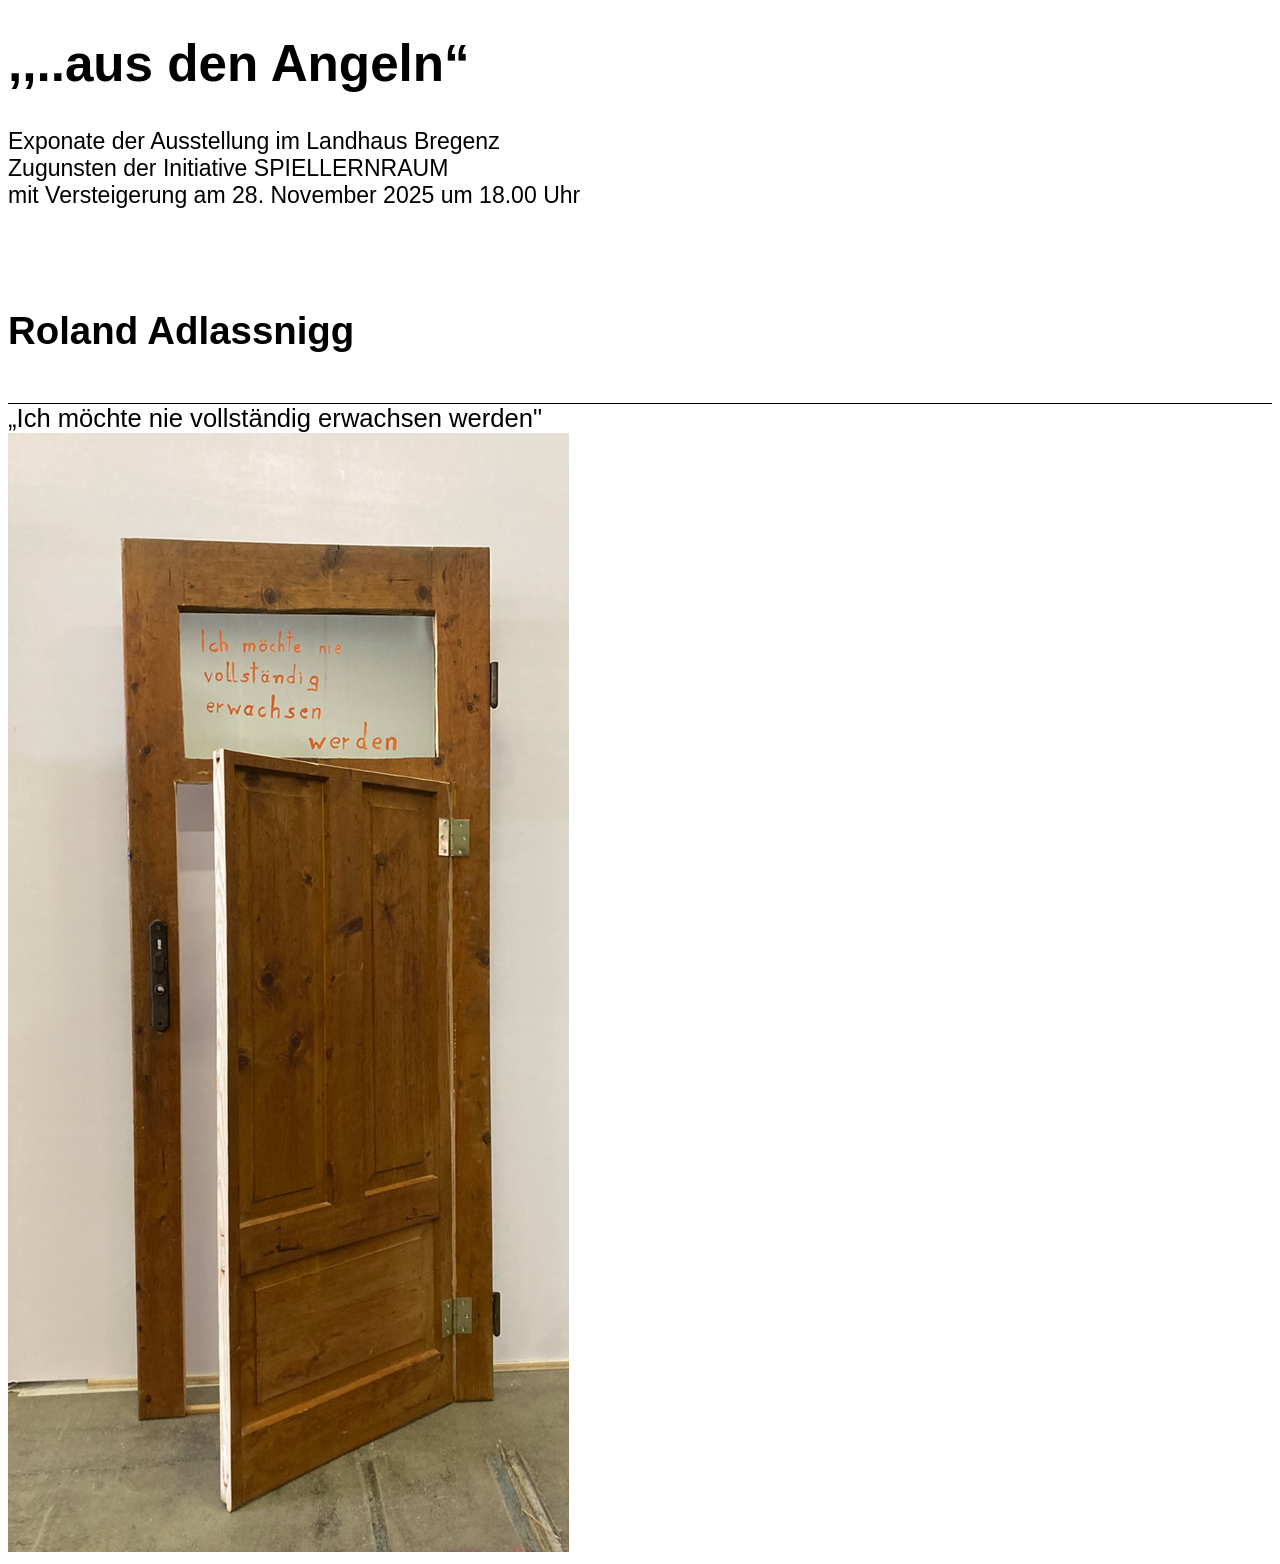
==== index.html @ c9441b18 "Initial commit" ====
<!DOCTYPE html>
<html lang="en">
  <head>
    <meta charset="UTF-8" />
    <meta name="viewport" content="width=device-width, initial-scale=1.0" />
    <meta http-equiv="X-UA-Compatible" content="ie=edge" />
    <title>HTML + CSS</title>
    <link rel="stylesheet" href="styles.css" />
  </head>
  <body>
    <h1>,,..aus den Angeln“</h1>
    <div class="text2">
      Exponate der Ausstellung im Landhaus Bregenz<br />
      Zugunsten der Initiative SPIELLERNRAUM<br />
      mit Versteigerung am 28. November 2025 um 18.00 Uhr
    </div>
    <div class="künstler">
    <div class="text1"><b>Roland Adlassnigg</b></div>
    <div class="line"></div>

    <style>
      .line {
        width: 100%;
        height: 1px;
        background-color: black;
      }
    </style>
    <div class="text3">„Ich möchte nie vollständig erwachsen werden"</div>
     <img src="bilder türen/tür1.png">
    </a>
  </body>
</html>
---- styles.css ----
h1 {
  font-family: sans-serif;
  font-size: 4vw;
}
.text2 {
  font-family: sans-serif;
  font-size: 1.8vw;
  font-style: slim;
}

.text1 {
  margin-top: 100px;
  margin-bottom: 50px;
  font-family: sans-serif;
  font-size: 3vw;
}
.text3 {
  font-family: sans-serif;
  font-size: 2vw;
  font-style: slim;
}
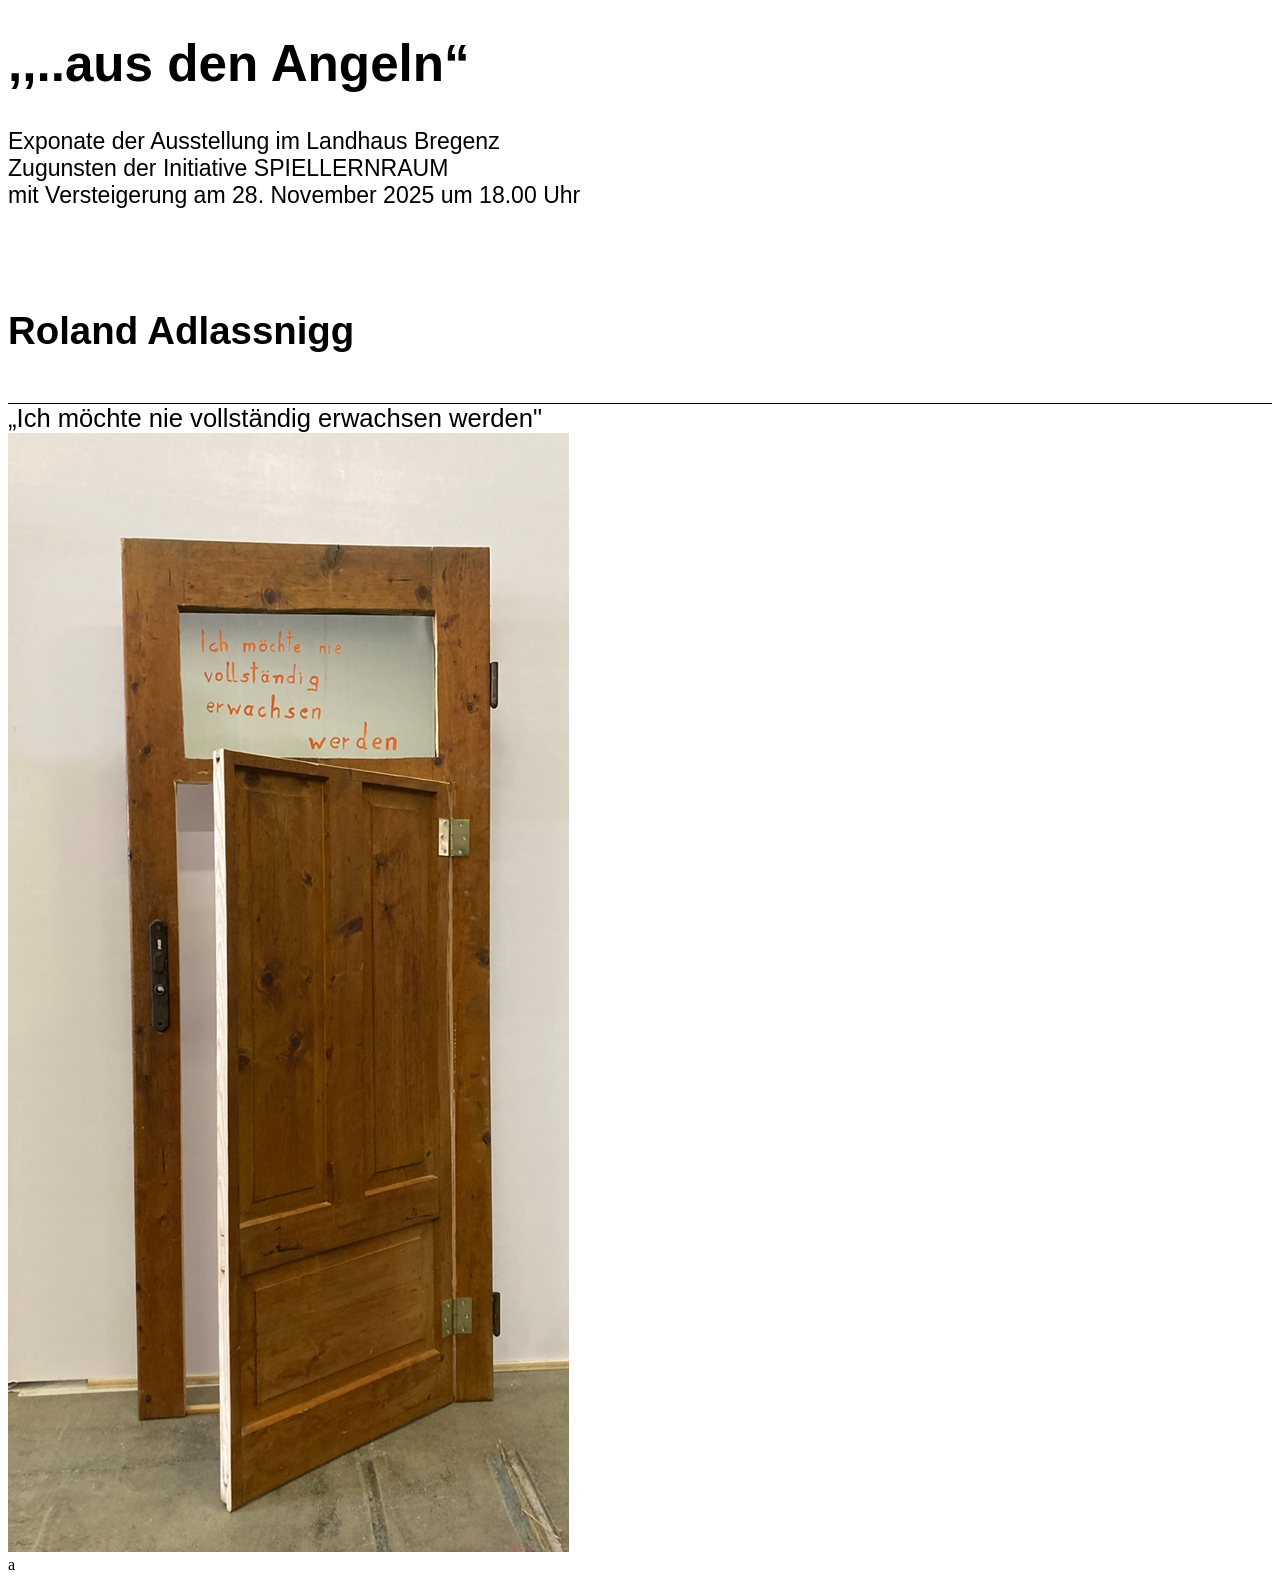
==== commit ee71ea06: "commit" ====
--- a/index.html
+++ b/index.html
@@ -28,5 +28,6 @@
     <div class="text3">„Ich möchte nie vollständig erwachsen werden"</div>
      <img src="bilder türen/tür1.png">
     </a>
+    <div>a</div>
   </body>
 </html>
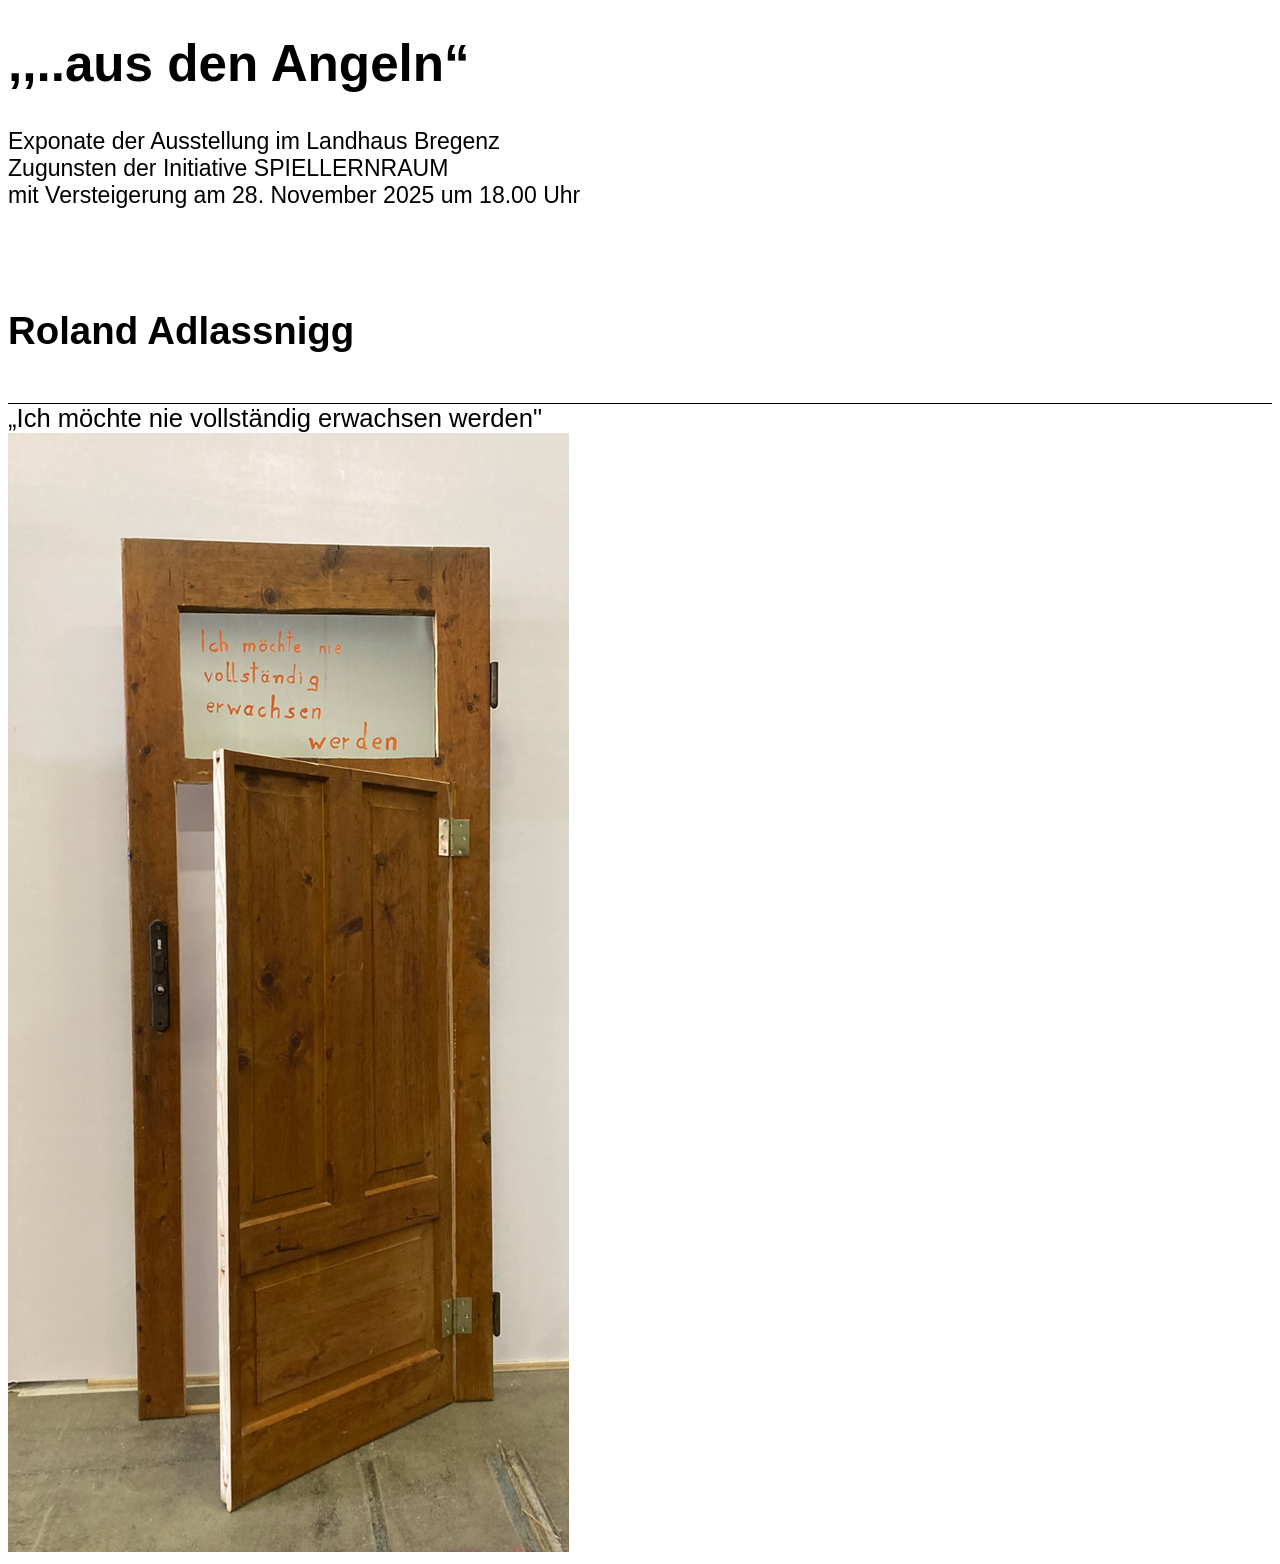
==== commit ae953024: "commit" ====
--- a/index.html
+++ b/index.html
@@ -28,6 +28,5 @@
     <div class="text3">„Ich möchte nie vollständig erwachsen werden"</div>
      <img src="bilder türen/tür1.png">
     </a>
-    <div>a</div>
   </body>
 </html>
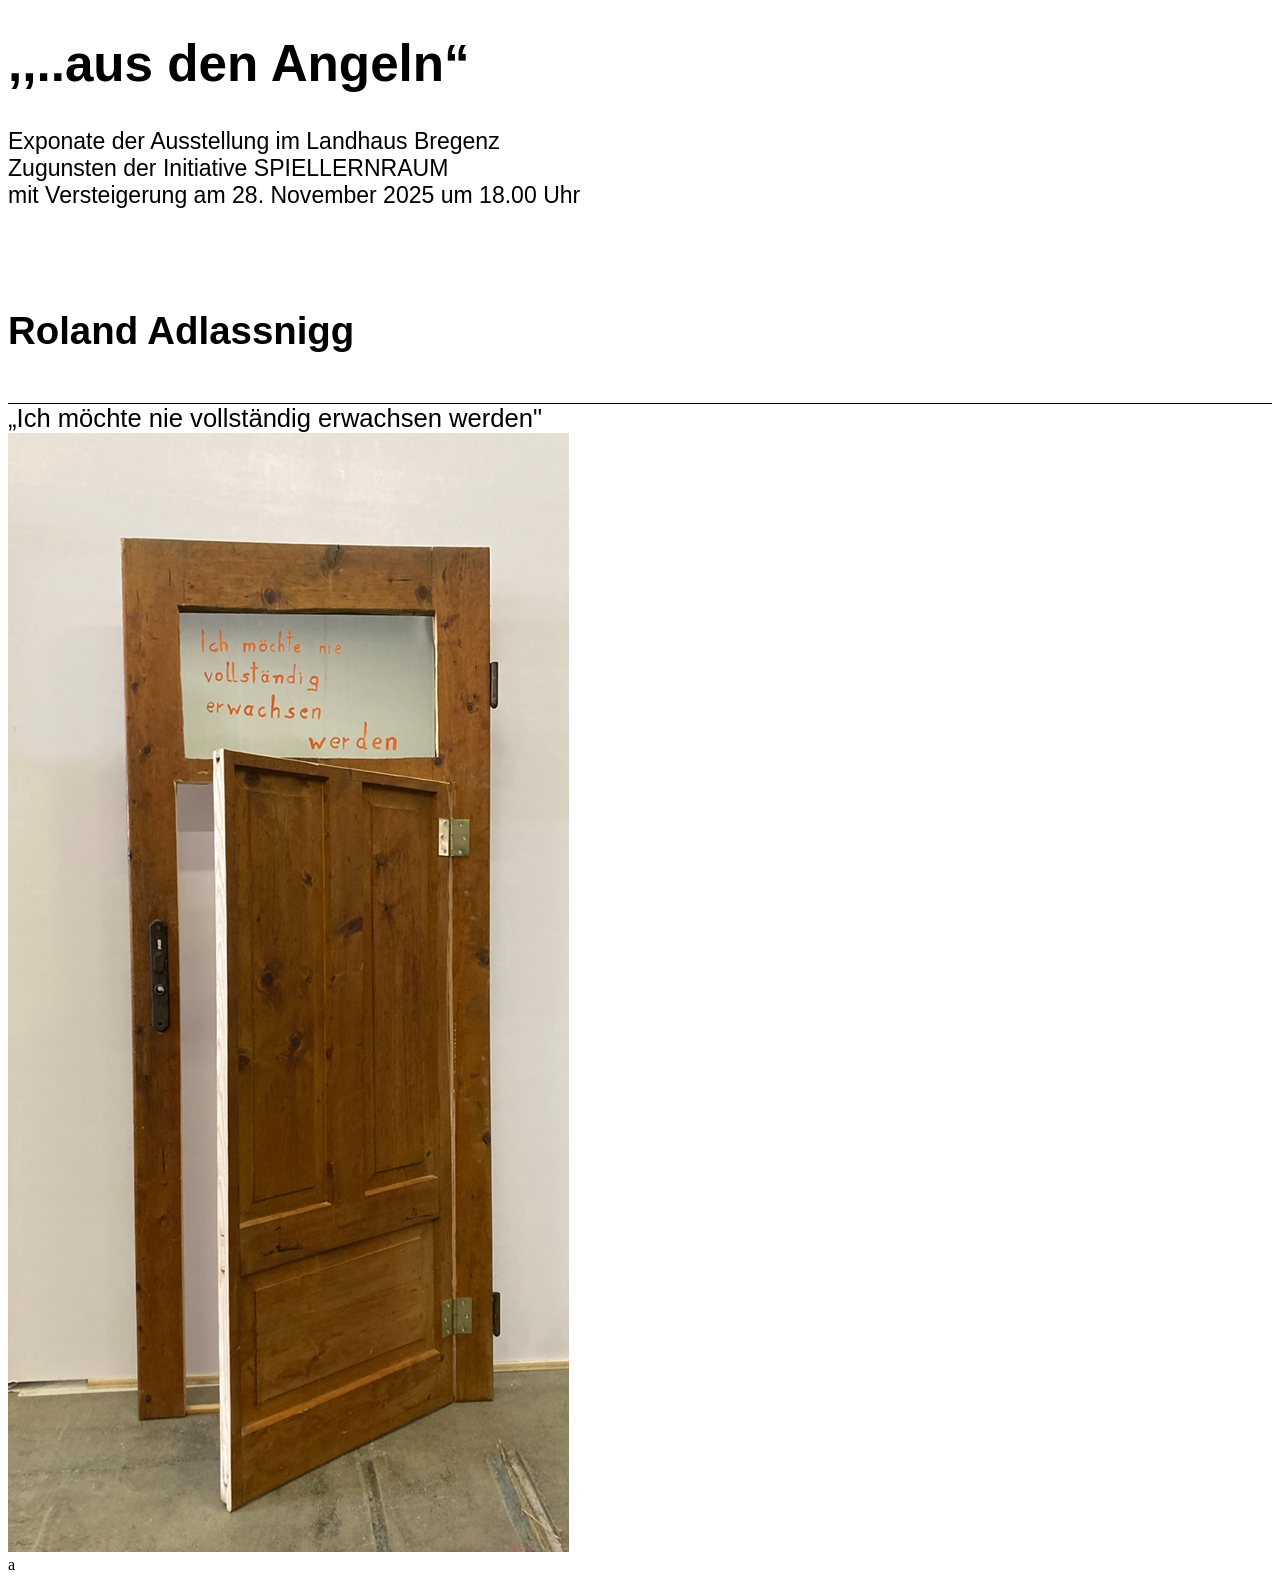
==== commit a8877861: "commit" ====
--- a/index.html
+++ b/index.html
@@ -28,5 +28,6 @@
     <div class="text3">„Ich möchte nie vollständig erwachsen werden"</div>
      <img src="bilder türen/tür1.png">
     </a>
+    <div>a</div>
   </body>
 </html>
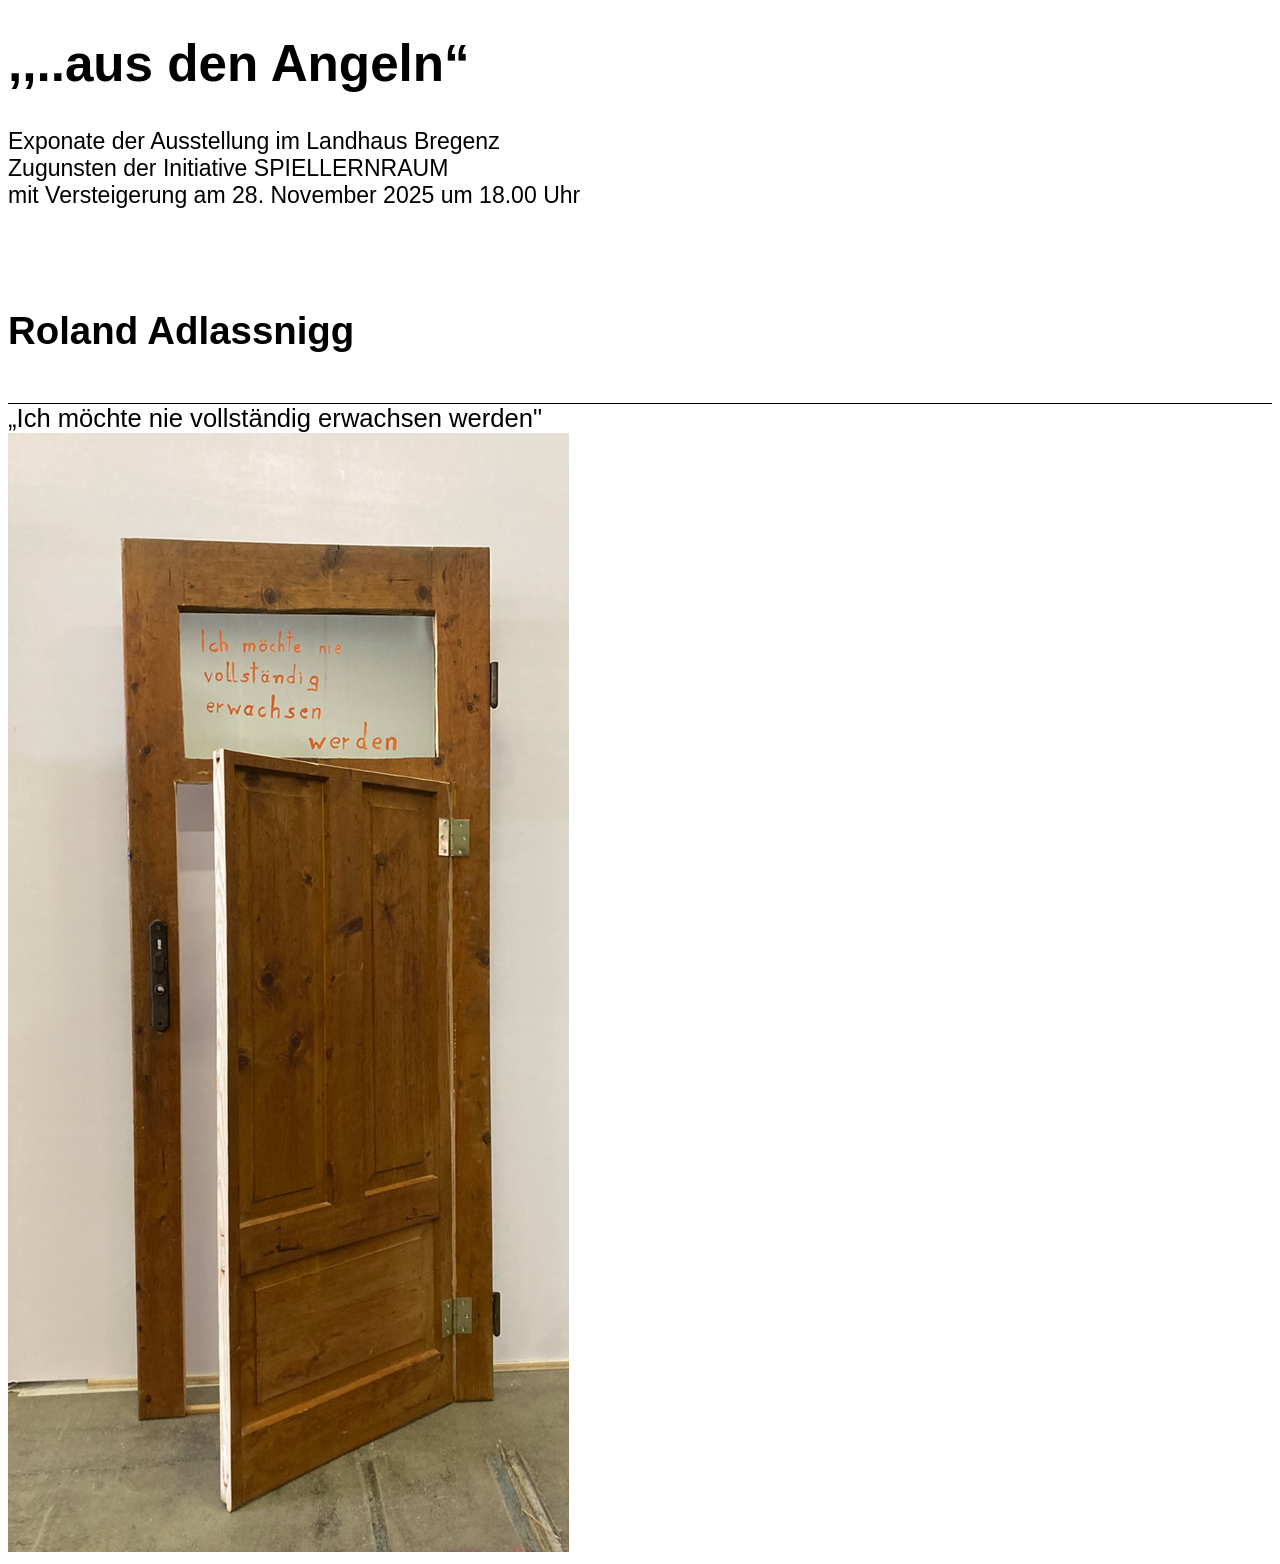
==== commit 114a069a: "commit" ====
--- a/index.html
+++ b/index.html
@@ -28,6 +28,5 @@
     <div class="text3">„Ich möchte nie vollständig erwachsen werden"</div>
      <img src="bilder türen/tür1.png">
     </a>
-    <div>a</div>
   </body>
 </html>
